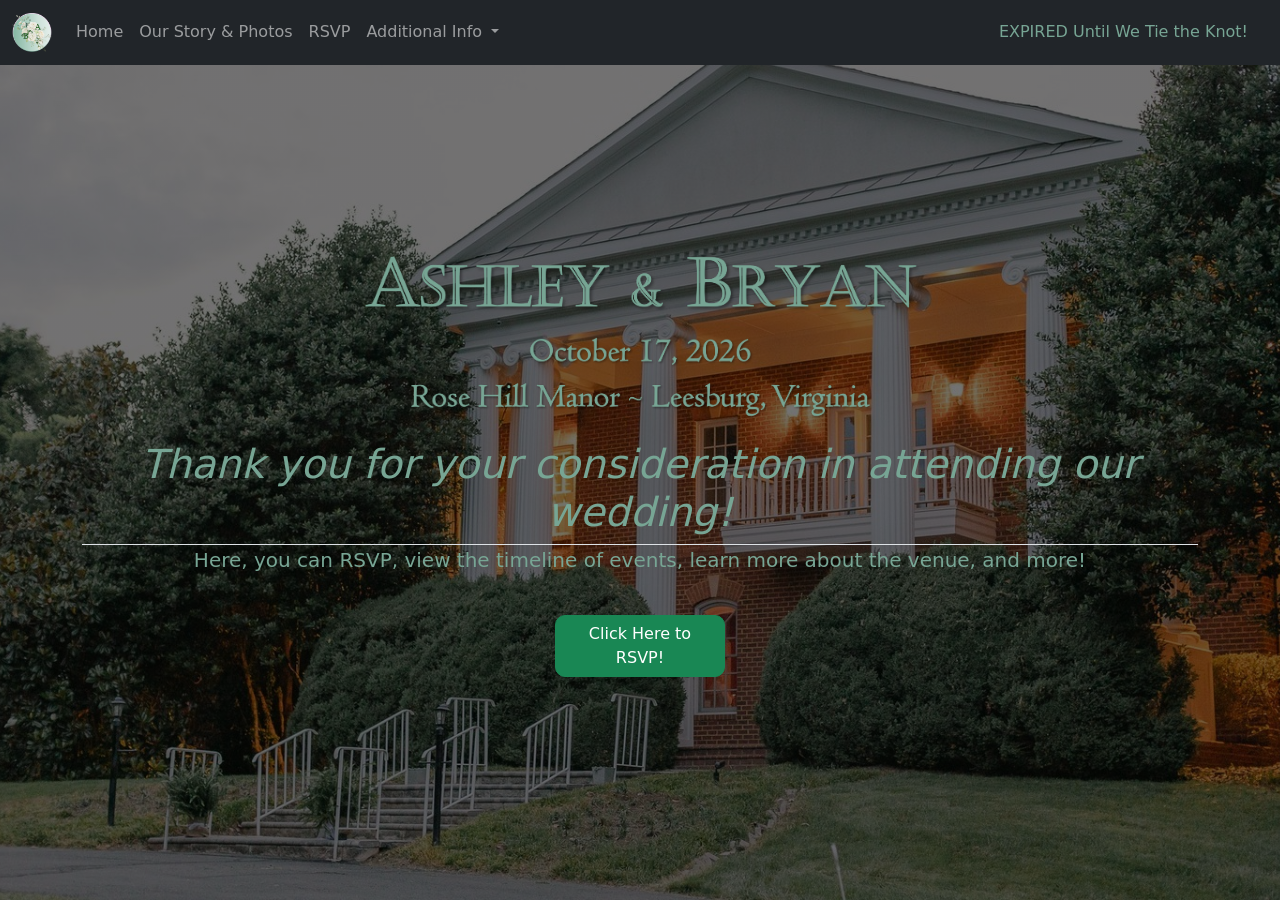
==== index.html @ 91b191a4 "Major code cleanup. Added bkg to title css" ====
<html lang="en">
  <head>
    <meta name="viewport" content="width=device-width, initial-scale=1">
    <link href="https://cdn.jsdelivr.net/npm/bootstrap@5.3.0-alpha3/dist/css/bootstrap.min.css" rel="stylesheet" 
          integrity="sha384-KK94CHFLLe+nY2dmCWGMq91rCGa5gtU4mk92HdvYe+M/SXH301p5ILy+dN9+nJOZ" crossorigin="anonymous">
    <script src="https://cdnjs.cloudflare.com/ajax/libs/jquery/3.3.1/jquery.min.js"></script>
      <script src="https://cdn.jsdelivr.net/npm/bootstrap@5.3.0/dist/js/bootstrap.bundle.min.js"></script>

    <title>Ashley & Bryan's Wedding</title>
    <link rel="icon" href="images/icons_logos/roses1.png">
    <link rel="stylesheet" href="title_format.css">
  </head>

  <body class="manor">
      <header class="masthead mb-auto" data-bs-theme="dark">
            <nav class="navbar fixed-top navbar-expand-md navbar-dark bg-dark">
                <div class="container-fluid">
                    <a class="navbar-brand" href="index.html"> <img src="images/icons_logos/AB2.png" style="height: auto; width: 40px;"></a>

                    <button class="navbar-toggler" type="button" data-bs-toggle="collapse" data-bs-target="#navbarCollapse" aria-controls="navbarCollapse" aria-expanded="true" aria-label="Toggle navigation">
                        <span class="navbar-toggler-icon"></span>
                    </button>

                    <div class="navbar-collapse collapse" id="navbarCollapse">
                        <ul class="navbar-nav me-auto mb-2 mb-md-0">
                            <li class="nav-item active">
                                <a class="nav-link" href="index.html ">Home </a>
                            </li>
                            <li class="nav-item">
                                <a class="nav-link" href="our_story_photos.html">Our Story & Photos </a>
                            </li>
                            <li class="nav-item">
                                <a class="nav-link" href="rsvp.html">RSVP </a>
                            </li>
                            <div class="nav-item dropdown">
                            <a class="nav-link dropdown-toggle" href="#" id="navbarNavDropdown" data-bs-toggle="dropdown" aria-haspopup="true" aria-expanded="false">
                            Additional Info
                            </a>
                            <div class="dropdown-menu" aria-labelledby="navbarDropdownMenuLink">
                            <a class="dropdown-item" href="timeline_of_events.html">Timeline of Events</a>
                            <a class="dropdown-item" href="about_the_venue.html">About the Venue </a>
                            <a class="dropdown-item" href="dress_code.html">Dress Code </a>
                            <a class="dropdown-item" href="qna.html">Q & A </a>
                            </ul>
                            </div>
                        <div style="color: rgb(119, 165, 148); padding-right: 20px;">
                            <script src="countdown.js"></script> <span id="demo"></span> <span>Until We Tie the Knot! </span> 
                        </div>
                    </div>
                </div> 
            </nav>
        </header>
    <div class="text=center" style="min-height: 100vh; display: flex; justify-content: center; align-items: center; flex-direction: column">
            <br><br>
            <img src="images/titles/CoverNames.png" style="width:60%;" id="covernames"> 
            <div class="container" style="text-align: center; color: rgb(119, 165, 148)">
                <h1 class="display-6"><i>Thank you for your consideration in attending our wedding!</i></h1>
                
                <footer class="border-bottom" style="align-self: center"> </footer>
                <p class="lead">Here, you can RSVP, view the timeline of events, learn more about the venue, and more!</p><br>                    
                <a class="btn btn-success" type="button" href="rsvp.html" style="color: rgb(255, 255, 255); border-radius: 10px; width: 170px;">Click Here to RSVP!</a>
            </div><br><br>
        </div>

    <!-- Placed at the end of the document so the pages load faster -->
    <script src="https://code.jquery.com/jquery-3.2.1.slim.min.js" integrity="sha384-KJ3o2DKtIkvYIK3UENzmM7KCkRr/rE9/Qpg6aAZGJwFDMVNA/GpGFF93hXpG5KkN" crossorigin="anonymous"></script>
    <script>window.jQuery || document.write('<script src="../../assets/js/vendor/jquery-slim.min.js"><\/script>')</script>
    <script src="../../assets/js/vendor/popper.min.js"></script>
    <script src="../../dist/js/bootstrap.min.js"></script>
  

    </body>
    </html>
---- title_format.css ----
body.manor {
  margin: 0;
  background-image: linear-gradient(rgba(0, 0, 0, 0.55), rgba(0,0,0,0.55)), url('images/bkg/manor_side.jpg'); 
  background-size: cover;
  background-position: center;
  background-repeat: no-repeat;
  height: 100vh;
  background-attachment: fixed;
}

body.ring {
  margin: 0;
  background-image: linear-gradient(rgba(0,0,0,0.4), rgba(0,0,0,0.4)), url('images/bkg/rings.png');
  background-size: cover;
  background-position: center;
  background-repeat: no-repeat;
  height: 100vh;
  background-attachment: fixed;
}

body.cherryblossoms {
  margin: 0;
  background-image: linear-gradient(rgba(0,0,0,0.4), rgba(0,0,0,0.4)), url('images/bkg/cherryblossoms.png');
  background-size: cover;
  background-position: center;
  background-repeat: no-repeat;
  height: 100vh;
  background-attachment: fixed;
}

/* Prevent PNG images from shrinking too small */
img.png-min {
  min-width: 200px;   /* adjust as needed */
  min-height: auto;   /* keeps aspect ratio */
  max-width: 600px;
  max-height: auto    /* still responsive */
}

/* Optional: stricter control on very small screens */
@media (max-width: 576px) {
  img.png-min {
    min-width: 120px; /* slightly smaller minimum for mobile */
  }
}

.image-wrapper {
  overflow-x: auto;
}
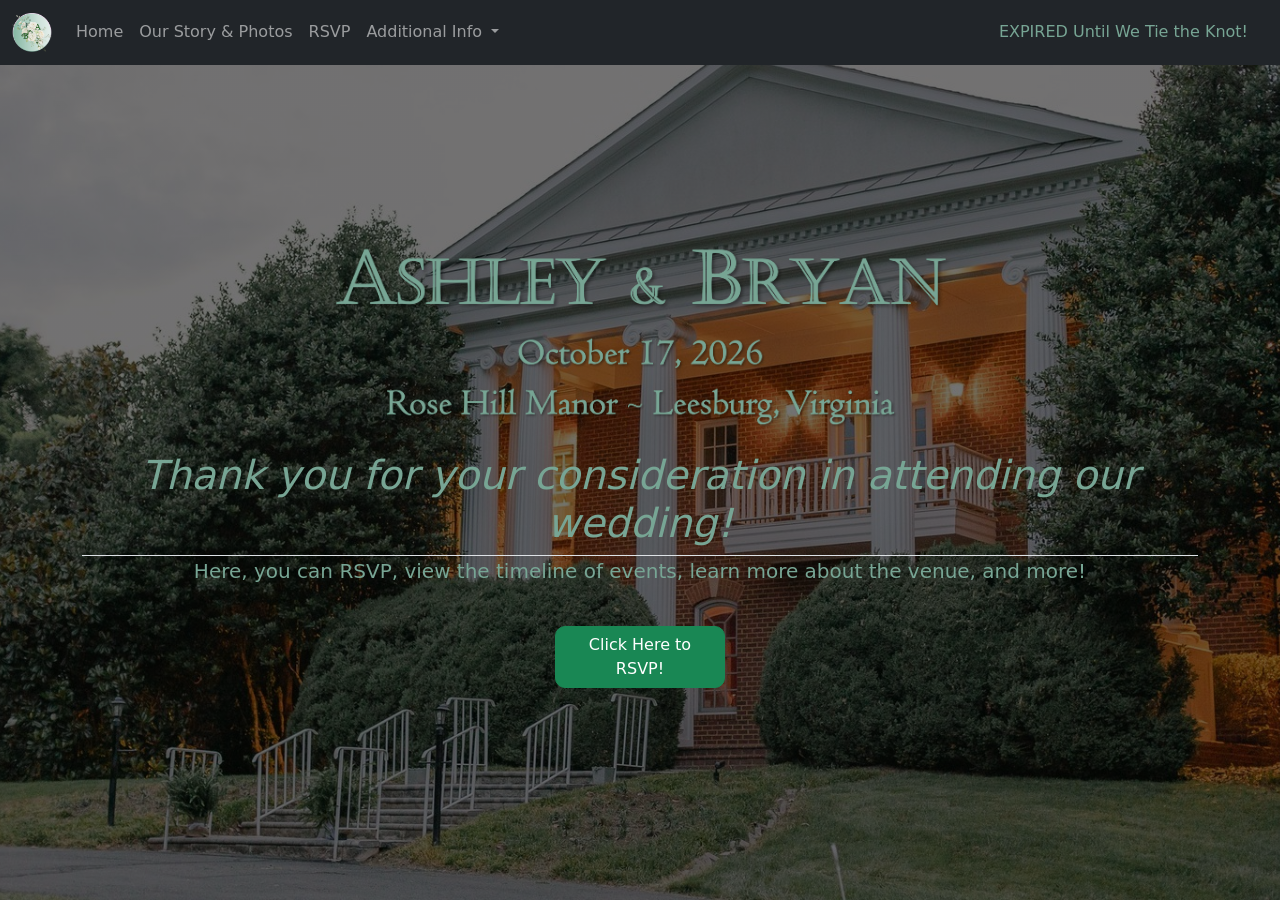
==== commit 1976ce88: "added minimum image resize for mobile" ====
--- a/index.html
+++ b/index.html
@@ -52,7 +52,7 @@
         </header>
     <div class="text=center" style="min-height: 100vh; display: flex; justify-content: center; align-items: center; flex-direction: column">
             <br><br>
-            <img src="images/titles/CoverNames.png" style="width:60%;" id="covernames"> 
+            <img class="png-min-main" src="images/titles/CoverNames.png" id="covernames"> 
             <div class="container" style="text-align: center; color: rgb(119, 165, 148)">
                 <h1 class="display-6"><i>Thank you for your consideration in attending our wedding!</i></h1>
                 
--- a/title_format.css
+++ b/title_format.css
@@ -36,13 +36,38 @@
   max-height: auto    /* still responsive */
 }
 
+img.png-min-main {
+  min-width: 300px;
+  min-height: auto; 
+  max-width: 850px;
+  max-height: auto; 
+}
+
+img.png-min-lrg {
+  min-width: 300px;
+  min-height: auto; 
+  max-width: 450px;
+  max-height: auto; 
+}
+
 /* Optional: stricter control on very small screens */
 @media (max-width: 576px) {
   img.png-min {
-    min-width: 120px; /* slightly smaller minimum for mobile */
+    min-width: 120px;
+    overflow-x: auto
   }
 }
 
-.image-wrapper {
-  overflow-x: auto;
+@media (max-width: 576px) {
+  img.png-min-main {
+    min-width: 120px;
+    overflow-x: auto
+  }
+}
+
+@media (max-width: 576px) {
+  img.png-min-lrg {
+    min-width: 120px;
+    overflow-x: auto
+  }
 }
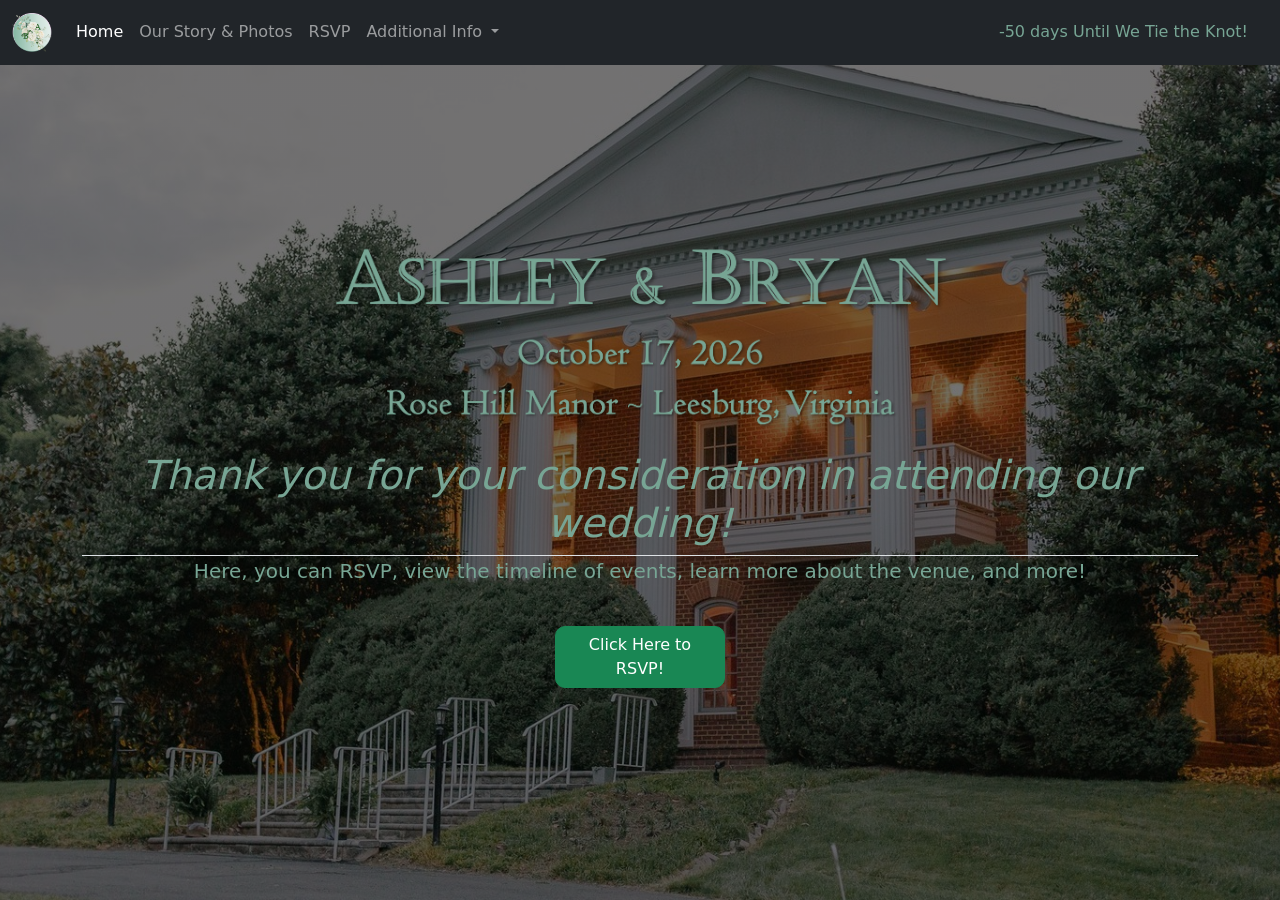
==== commit 101f70c8: "code cleanup, added active tabs, and changed rsvp bkg image" ====
--- a/index.html
+++ b/index.html
@@ -23,8 +23,8 @@
 
                     <div class="navbar-collapse collapse" id="navbarCollapse">
                         <ul class="navbar-nav me-auto mb-2 mb-md-0">
-                            <li class="nav-item active">
-                                <a class="nav-link" href="index.html ">Home </a>
+                            <li class="nav-item">
+                                <a class="nav-link active" href="index.html ">Home </a>
                             </li>
                             <li class="nav-item">
                                 <a class="nav-link" href="our_story_photos.html">Our Story & Photos </a>
@@ -67,7 +67,7 @@
     <script>window.jQuery || document.write('<script src="../../assets/js/vendor/jquery-slim.min.js"><\/script>')</script>
     <script src="../../assets/js/vendor/popper.min.js"></script>
     <script src="../../dist/js/bootstrap.min.js"></script>
-  
+    <script src="countdown.js"></script>
 
     </body>
     </html>
--- a/title_format.css
+++ b/title_format.css
@@ -18,9 +18,9 @@
   background-attachment: fixed;
 }
 
-body.cherryblossoms {
+body.interior {
   margin: 0;
-  background-image: linear-gradient(rgba(0,0,0,0.4), rgba(0,0,0,0.4)), url('images/bkg/cherryblossoms.png');
+  background-image: linear-gradient(rgba(0,0,0,0.4), rgba(0,0,0,0.4)), url('images/bkg/manor_interior.jpg');
   background-size: cover;
   background-position: center;
   background-repeat: no-repeat;
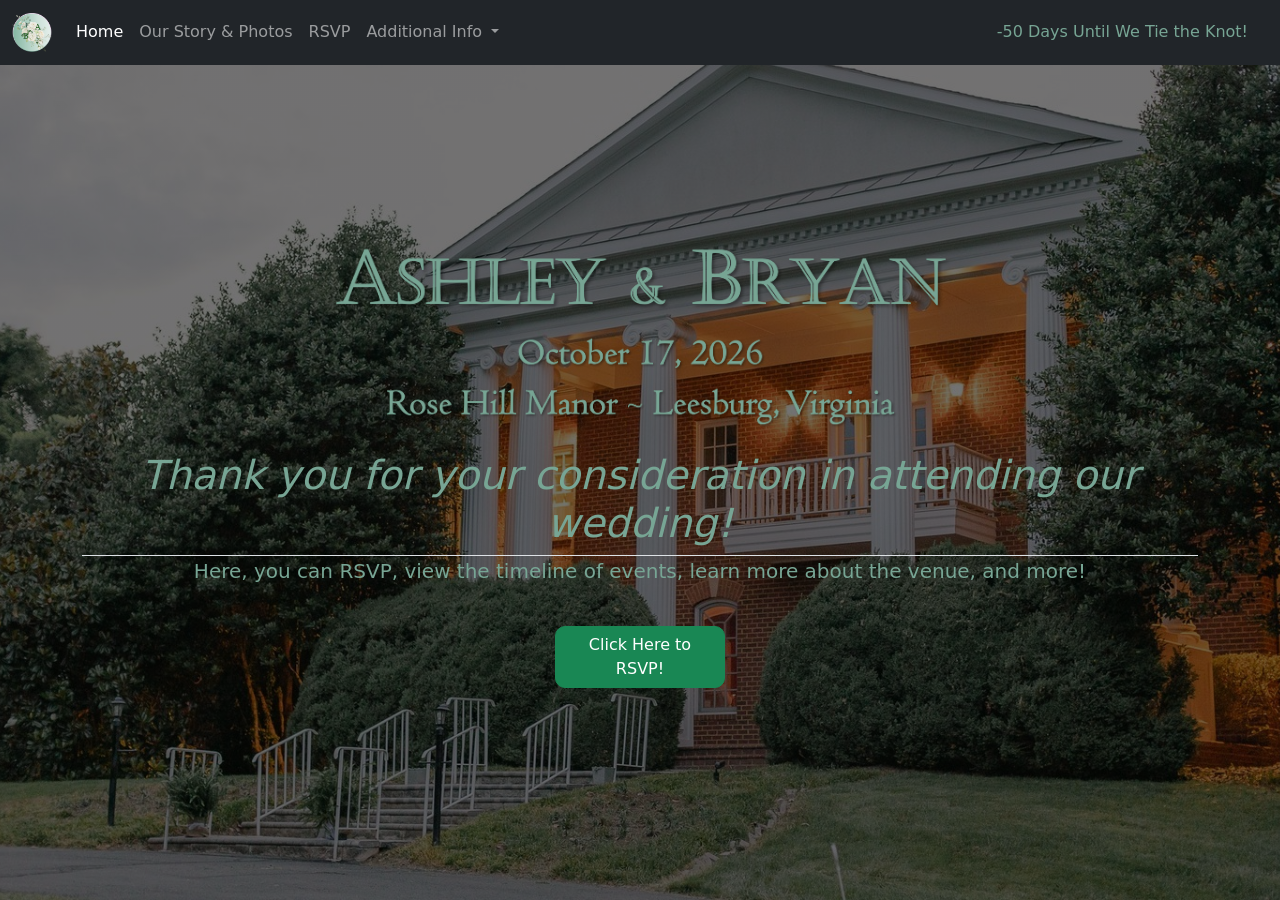
==== commit e8b7d35a: "fixed title formatting in mobile mode" ====
--- a/index.html
+++ b/index.html
@@ -52,7 +52,7 @@
         </header>
     <div class="text=center" style="min-height: 100vh; display: flex; justify-content: center; align-items: center; flex-direction: column">
             <br><br>
-            <img class="png-min-main" src="images/titles/CoverNames.png" id="covernames"> 
+            <img class="png-min-main" src="images/titles/CoverNames.png" id="covernames" style="width: 100%; height: auto;"> 
             <div class="container" style="text-align: center; color: rgb(119, 165, 148)">
                 <h1 class="display-6"><i>Thank you for your consideration in attending our wedding!</i></h1>
                 
--- a/title_format.css
+++ b/title_format.css
@@ -4,7 +4,7 @@
   background-size: cover;
   background-position: center;
   background-repeat: no-repeat;
-  height: 100vh;
+  /* height: 100vh; */
   background-attachment: fixed;
 }
 
@@ -70,4 +70,4 @@
     min-width: 120px;
     overflow-x: auto
   }
-}+}
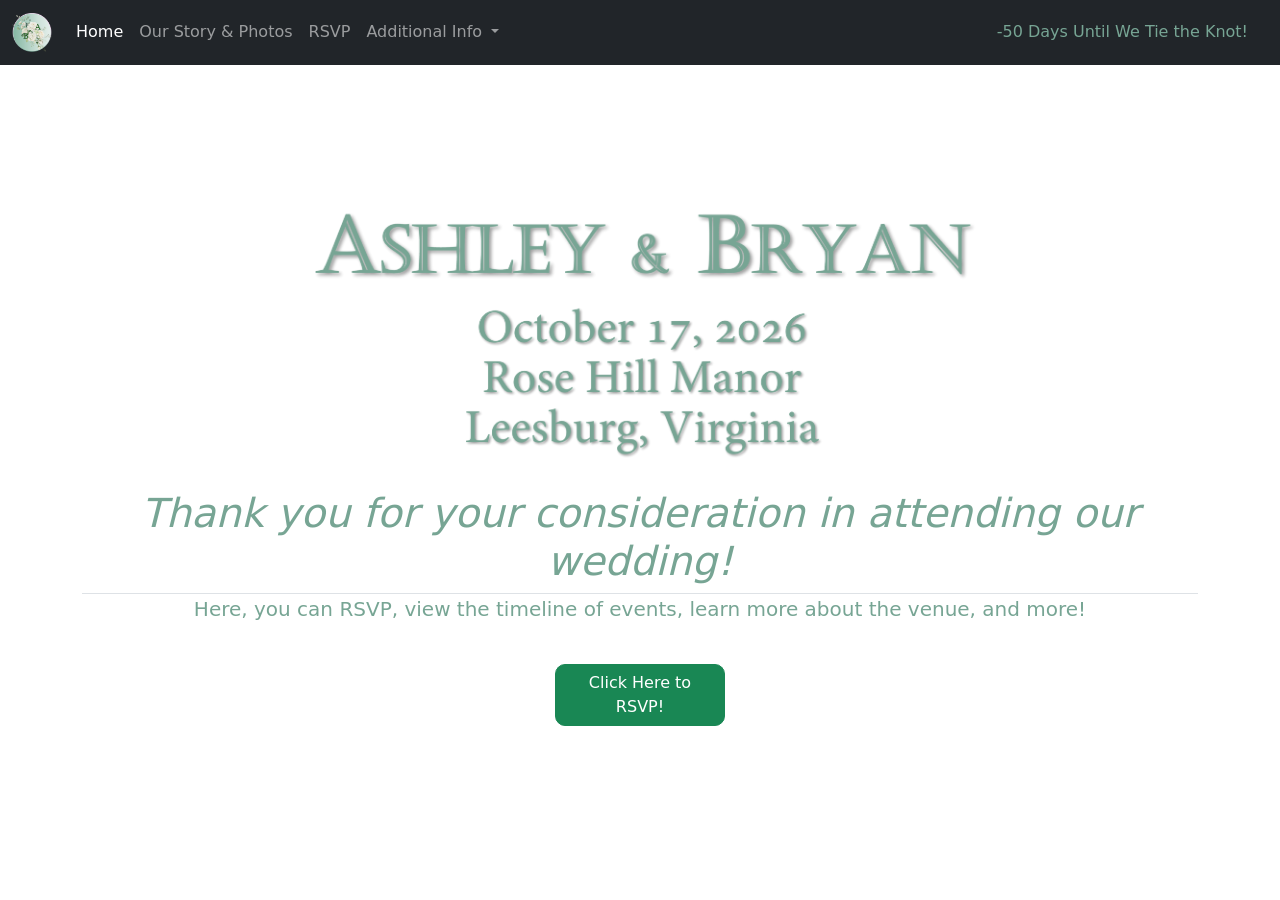
==== commit 278199a4: "aligned navbar button on mobile to left side and set charset to UTF8" ====
--- a/index.html
+++ b/index.html
@@ -1,73 +1,83 @@
 <html lang="en">
-  <head>
-    <meta name="viewport" content="width=device-width, initial-scale=1">
-    <link href="https://cdn.jsdelivr.net/npm/bootstrap@5.3.0-alpha3/dist/css/bootstrap.min.css" rel="stylesheet" 
-          integrity="sha384-KK94CHFLLe+nY2dmCWGMq91rCGa5gtU4mk92HdvYe+M/SXH301p5ILy+dN9+nJOZ" crossorigin="anonymous">
+
+<head>
+    <meta name="viewport" content="width=device-width, initial-scale=1 charset=UTF-8">
+    <link href="https://cdn.jsdelivr.net/npm/bootstrap@5.3.0-alpha3/dist/css/bootstrap.min.css" rel="stylesheet"
+        integrity="sha384-KK94CHFLLe+nY2dmCWGMq91rCGa5gtU4mk92HdvYe+M/SXH301p5ILy+dN9+nJOZ" crossorigin="anonymous">
     <script src="https://cdnjs.cloudflare.com/ajax/libs/jquery/3.3.1/jquery.min.js"></script>
-      <script src="https://cdn.jsdelivr.net/npm/bootstrap@5.3.0/dist/js/bootstrap.bundle.min.js"></script>
+    <script src="https://cdn.jsdelivr.net/npm/bootstrap@5.3.0/dist/js/bootstrap.bundle.min.js"></script>
 
     <title>Ashley & Bryan's Wedding</title>
     <link rel="icon" href="images/icons_logos/roses1.png">
     <link rel="stylesheet" href="title_format.css">
-  </head>
+</head>
 
-  <body class="manor">
-      <header class="masthead mb-auto" data-bs-theme="dark">
-            <nav class="navbar fixed-top navbar-expand-md navbar-dark bg-dark">
-                <div class="container-fluid">
-                    <a class="navbar-brand" href="index.html"> <img src="images/icons_logos/AB2.png" style="height: auto; width: 40px;"></a>
+<body class="manor">
+    <header class="masthead mb-auto" data-bs-theme="dark">
+        <nav class="navbar fixed-top navbar-expand-md navbar-dark bg-dark">
+            <div class="container-fluid">
+                <a class="navbar-brand" href="index.html"> <img src="images/icons_logos/AB2.png"
+                        style="height: auto; width: 40px;"></a>
 
-                    <button class="navbar-toggler" type="button" data-bs-toggle="collapse" data-bs-target="#navbarCollapse" aria-controls="navbarCollapse" aria-expanded="true" aria-label="Toggle navigation">
-                        <span class="navbar-toggler-icon"></span>
-                    </button>
+                <button class="navbar-toggler me-auto" type="button" data-bs-toggle="collapse" data-bs-target="#navbarCollapse"
+                    aria-controls="navbarCollapse" aria-expanded="true" aria-label="Toggle navigation">
+                    <span class="navbar-toggler-icon"></span>
+                </button>
 
-                    <div class="navbar-collapse collapse" id="navbarCollapse">
-                        <ul class="navbar-nav me-auto mb-2 mb-md-0">
-                            <li class="nav-item">
-                                <a class="nav-link active" href="index.html ">Home </a>
-                            </li>
-                            <li class="nav-item">
-                                <a class="nav-link" href="our_story_photos.html">Our Story & Photos </a>
-                            </li>
-                            <li class="nav-item">
-                                <a class="nav-link" href="rsvp.html">RSVP </a>
-                            </li>
-                            <div class="nav-item dropdown">
-                            <a class="nav-link dropdown-toggle" href="#" id="navbarNavDropdown" data-bs-toggle="dropdown" aria-haspopup="true" aria-expanded="false">
-                            Additional Info
+                <div class="navbar-collapse collapse" id="navbarCollapse">
+                    <ul class="navbar-nav me-auto mb-2 mb-md-0">
+                        <li class="nav-item">
+                            <a class="nav-link active" href="index.html ">Home </a>
+                        </li>
+                        <li class="nav-item">
+                            <a class="nav-link" href="our_story_photos.html">Our Story & Photos </a>
+                        </li>
+                        <li class="nav-item">
+                            <a class="nav-link" href="rsvp.html">RSVP </a>
+                        </li>
+                        <div class="nav-item dropdown">
+                            <a class="nav-link dropdown-toggle" href="#" id="navbarNavDropdown"
+                                data-bs-toggle="dropdown" aria-haspopup="true" aria-expanded="false">
+                                Additional Info
                             </a>
                             <div class="dropdown-menu" aria-labelledby="navbarDropdownMenuLink">
-                            <a class="dropdown-item" href="timeline_of_events.html">Timeline of Events</a>
-                            <a class="dropdown-item" href="about_the_venue.html">About the Venue </a>
-                            <a class="dropdown-item" href="dress_code.html">Dress Code </a>
-                            <a class="dropdown-item" href="qna.html">Q & A </a>
-                            </ul>
-                            </div>
-                        <div style="color: rgb(119, 165, 148); padding-right: 20px;">
-                            <script src="countdown.js"></script> <span id="demo"></span> <span>Until We Tie the Knot! </span> 
-                        </div>
-                    </div>
-                </div> 
-            </nav>
-        </header>
-    <div class="text=center" style="min-height: 100vh; display: flex; justify-content: center; align-items: center; flex-direction: column">
-            <br><br>
-            <img class="png-min-main" src="images/titles/CoverNames.png" id="covernames" style="width: 100%; height: auto;"> 
-            <div class="container" style="text-align: center; color: rgb(119, 165, 148)">
-                <h1 class="display-6"><i>Thank you for your consideration in attending our wedding!</i></h1>
-                
-                <footer class="border-bottom" style="align-self: center"> </footer>
-                <p class="lead">Here, you can RSVP, view the timeline of events, learn more about the venue, and more!</p><br>                    
-                <a class="btn btn-success" type="button" href="rsvp.html" style="color: rgb(255, 255, 255); border-radius: 10px; width: 170px;">Click Here to RSVP!</a>
-            </div><br><br>
-        </div>
+                                <a class="dropdown-item" href="timeline_of_events.html">Timeline of Events</a>
+                                <a class="dropdown-item" href="about_the_venue.html">About the Venue </a>
+                                <a class="dropdown-item" href="dress_code.html">Dress Code </a>
+                                <a class="dropdown-item" href="qna.html">Q & A </a>
+                    </ul>
+                </div>
+                <div style="color: rgb(119, 165, 148); padding-right: 20px;">
+                    <script src="countdown.js"></script> <span id="demo"></span> <span>Until We Tie the Knot! </span>
+                </div>
+            </div>
+            </div>
+        </nav>
+    </header>
+    <div class="text=center"
+        style="min-height: 100vh; display: flex; justify-content: center; align-items: center; flex-direction: column">
+        <br><br>
+        <img class="png-min-main" src="images/titles/CoverNames.png" id="covernames" style="width: 100%; height: auto;">
+        <div class="container" style="text-align: center; color: rgb(119, 165, 148)">
+            <h1 class="display-6"><i>Thank you for your consideration in attending our wedding!</i></h1>
+
+            <footer class="border-bottom" style="align-self: center"> </footer>
+            <p class="lead">Here, you can RSVP, view the timeline of events, learn more about the venue, and more!</p>
+            <br>
+            <a class="btn btn-success" type="button" href="rsvp.html"
+                style="color: rgb(255, 255, 255); border-radius: 10px; width: 170px;">Click Here to RSVP!</a>
+        </div><br><br>
+    </div>
 
     <!-- Placed at the end of the document so the pages load faster -->
-    <script src="https://code.jquery.com/jquery-3.2.1.slim.min.js" integrity="sha384-KJ3o2DKtIkvYIK3UENzmM7KCkRr/rE9/Qpg6aAZGJwFDMVNA/GpGFF93hXpG5KkN" crossorigin="anonymous"></script>
+    <script src="https://code.jquery.com/jquery-3.2.1.slim.min.js"
+        integrity="sha384-KJ3o2DKtIkvYIK3UENzmM7KCkRr/rE9/Qpg6aAZGJwFDMVNA/GpGFF93hXpG5KkN"
+        crossorigin="anonymous"></script>
     <script>window.jQuery || document.write('<script src="../../assets/js/vendor/jquery-slim.min.js"><\/script>')</script>
     <script src="../../assets/js/vendor/popper.min.js"></script>
     <script src="../../dist/js/bootstrap.min.js"></script>
     <script src="countdown.js"></script>
 
-    </body>
-    </html>+</body>
+
+</html>
--- a/title_format.css
+++ b/title_format.css
@@ -1,16 +1,25 @@
 body.manor {
   margin: 0;
-  background-image: linear-gradient(rgba(0, 0, 0, 0.55), rgba(0,0,0,0.55)), url('images/bkg/manor_side.jpg'); 
+  background-image: linear-gradient(rgba(0, 0, 0, 0.55)), url('images/bkg/manor_side.jpg'); 
   background-size: cover;
   background-position: center;
   background-repeat: no-repeat;
-  /* height: 100vh; */
   background-attachment: fixed;
 }
 
+body.altar {
+  margin: 0;
+  background-image: linear-gradient(rgba(0, 0, 0, 0.6)), url('images/bkg/altar_space.jpg'); 
+  background-size: cover;
+  background-position: center;
+  background-repeat: no-repeat;
+  height: 100vh;
+  background-attachment: fixed;
+}
+ 
 body.ring {
   margin: 0;
-  background-image: linear-gradient(rgba(0,0,0,0.4), rgba(0,0,0,0.4)), url('images/bkg/rings.png');
+  background-image: linear-gradient(rgba(0,0,0,0.4)), url('images/bkg/rings.png');
   background-size: cover;
   background-position: center;
   background-repeat: no-repeat;
@@ -20,7 +29,7 @@
 
 body.interior {
   margin: 0;
-  background-image: linear-gradient(rgba(0,0,0,0.4), rgba(0,0,0,0.4)), url('images/bkg/manor_interior.jpg');
+  background-image: linear-gradient(rgba(0,0,0,0.4)), url('images/bkg/tables_interior.jpg');
   background-size: cover;
   background-position: center;
   background-repeat: no-repeat;
@@ -28,46 +37,56 @@
   background-attachment: fixed;
 }
 
-/* Prevent PNG images from shrinking too small */
+body.overhead {
+  margin: 0;
+  background-image: linear-gradient(rgba(0,0,0,0.6)), url('images/bkg/drone_image.jpg');
+  background-size: cover;
+  background-position: center;
+  background-repeat: no-repeat;
+  height: 100vh;
+  background-attachment: fixed;
+}
+
+/* Prevent PNG titles from shrinking too small */
 img.png-min {
-  min-width: 200px;   /* adjust as needed */
-  min-height: auto;   /* keeps aspect ratio */
+  min-width: 200px;
+  min-height: auto;
   max-width: 600px;
-  max-height: auto    /* still responsive */
+  max-height: auto;
 }
 
 img.png-min-main {
   min-width: 300px;
   min-height: auto; 
-  max-width: 850px;
+  max-width: 750px;
   max-height: auto; 
 }
 
-img.png-min-lrg {
-  min-width: 300px;
+img.png-min-rsvp {
+  min-width: 200px;
   min-height: auto; 
-  max-width: 450px;
+  max-width: 350px;
   max-height: auto; 
 }
 
-/* Optional: stricter control on very small screens */
+/* Formatting for mobile devices and small screens */
 @media (max-width: 576px) {
+      body.interior {
+    background-image: linear-gradient(rgba(0,0,0,0.4)), url('images/bkg/tables_mobile.jpg');
+  }
+
   img.png-min {
-    min-width: 120px;
+    min-width: 200px;
     overflow-x: auto
   }
-}
 
-@media (max-width: 576px) {
   img.png-min-main {
-    min-width: 120px;
+    min-width: 300px;
     overflow-x: auto
   }
-}
 
-@media (max-width: 576px) {
-  img.png-min-lrg {
-    min-width: 120px;
+    img.png-min-rsvp {
+    min-width: 200px;
     overflow-x: auto
   }
-}
+}
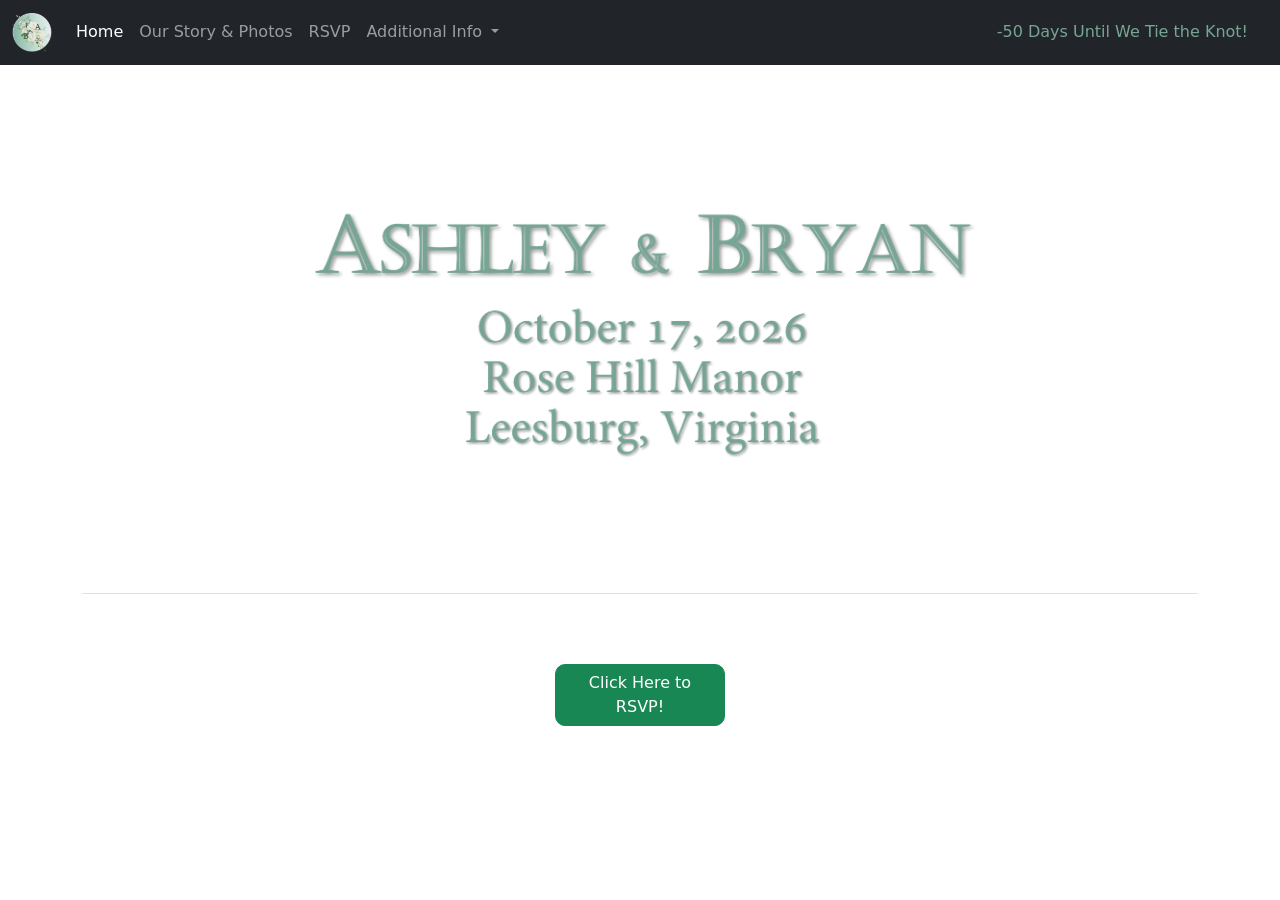
==== commit 15b52a1a: "changed photo for our story and about the venue sections. added text shadows" ====
--- a/index.html
+++ b/index.html
@@ -58,7 +58,7 @@
         style="min-height: 100vh; display: flex; justify-content: center; align-items: center; flex-direction: column">
         <br><br>
         <img class="png-min-main" src="images/titles/CoverNames.png" id="covernames" style="width: 100%; height: auto;">
-        <div class="container" style="text-align: center; color: rgb(119, 165, 148)">
+        <div class="container" style="text-align: center; color: rgb(255, 255, 255)">
             <h1 class="display-6"><i>Thank you for your consideration in attending our wedding!</i></h1>
 
             <footer class="border-bottom" style="align-self: center"> </footer>
--- a/title_format.css
+++ b/title_format.css
@@ -30,6 +30,16 @@
 body.interior {
   margin: 0;
   background-image: linear-gradient(rgba(0,0,0,0.4)), url('images/bkg/tables_interior.jpg');
+  background-size: cover;
+  background-position: center;
+  background-repeat: no-repeat;
+  height: 100vh;
+  background-attachment: fixed;
+}
+
+body.couple {
+  margin: 0;
+  background-image: linear-gradient(rgba(0,0,0,0.4)), url('images/bkg/couple.jpg');
   background-size: cover;
   background-position: center;
   background-repeat: no-repeat;
@@ -89,4 +99,36 @@
     min-width: 200px;
     overflow-x: auto
   }
+
+
+  .btn-success {
+    margin-top: 10px;
+    margin-left: 12px;
+  }
+
+#sec1
+{
+  text-align: center;
+}
+#sec2
+{
+  text-align: center;
+}
+#sec3
+{
+  text-align: center;
+}
+
+    #sec1pic{
+    display:none;
+  }
+
+  #sec2pic{
+    display:none;
+  }
+
+  #sec3pic{
+    display:none;
+  }
+
 }
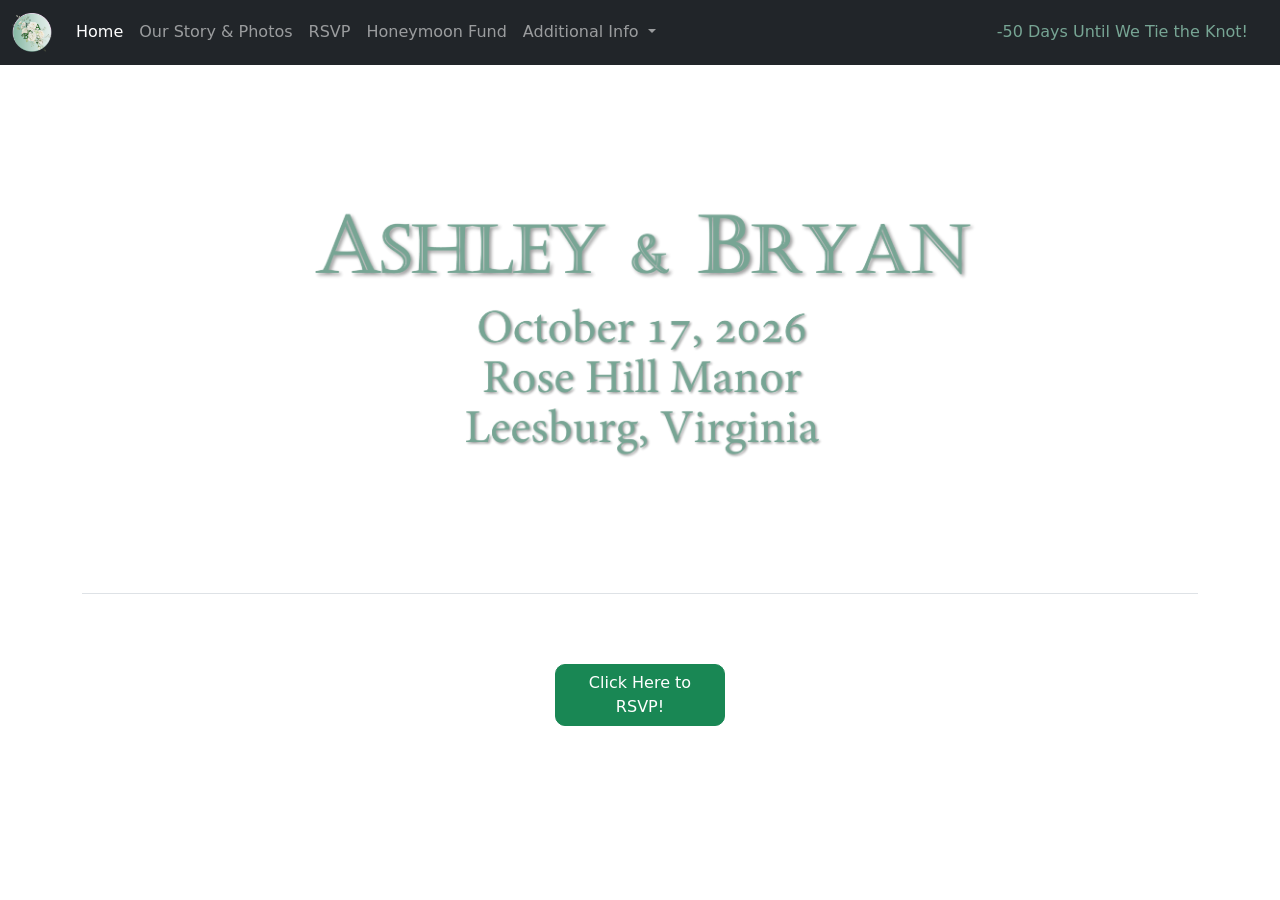
==== commit 433e1765: "Added Honeymoon FUnd page and added the page to navbar on all pages." ====
--- a/index.html
+++ b/index.html
@@ -34,6 +34,9 @@
                         </li>
                         <li class="nav-item">
                             <a class="nav-link" href="rsvp.html">RSVP </a>
+                        </li>
+                        <li class="nav-item">
+                            <a class="nav-link" href="donate.html">Honeymoon Fund </a>
                         </li>
                         <div class="nav-item dropdown">
                             <a class="nav-link dropdown-toggle" href="#" id="navbarNavDropdown"
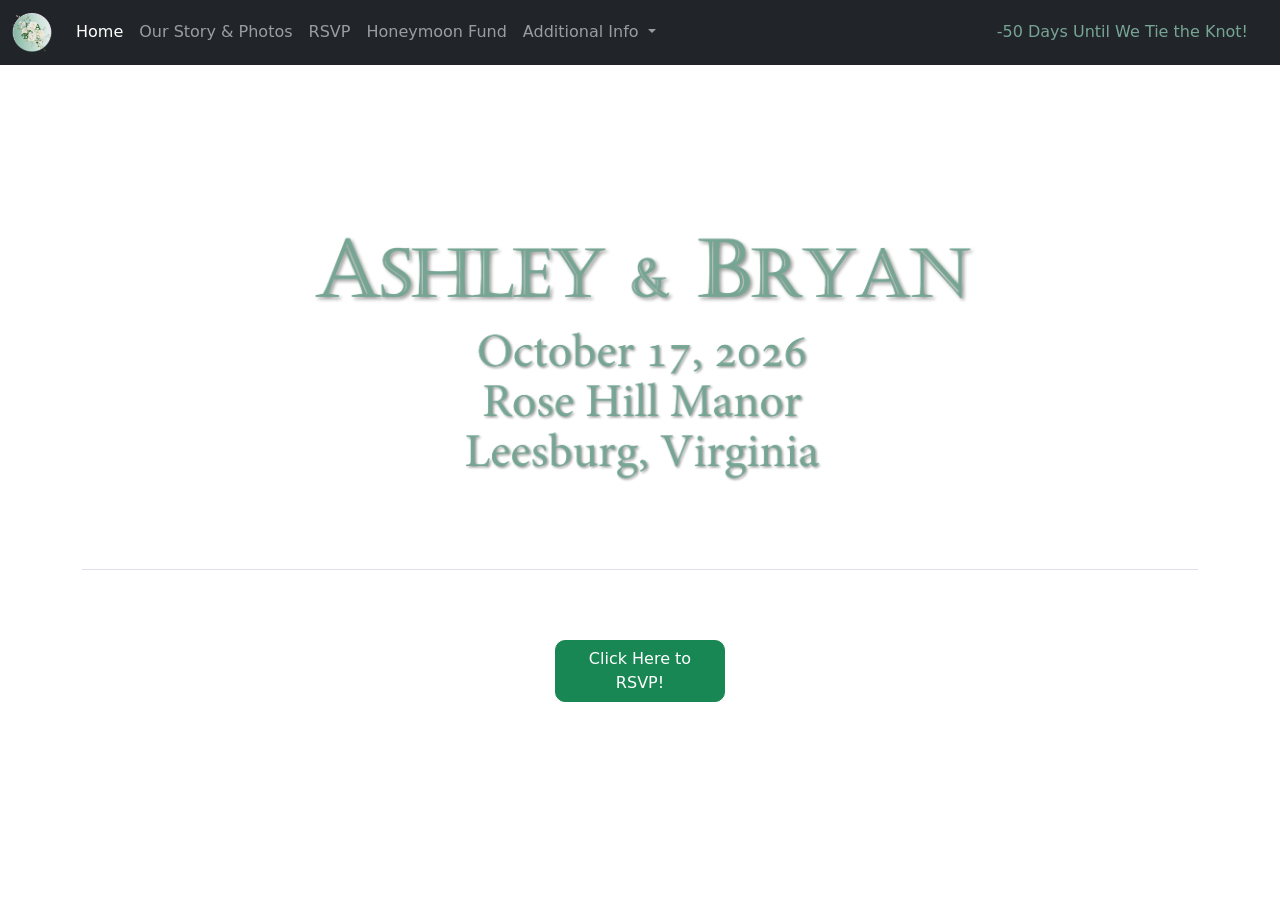
==== commit f4d05f61: "RSVP instructions added" ====
--- a/index.html
+++ b/index.html
@@ -62,7 +62,7 @@
         <br><br>
         <img class="png-min-main" src="images/titles/CoverNames.png" id="covernames" style="width: 100%; height: auto;">
         <div class="container" style="text-align: center; color: rgb(255, 255, 255)">
-            <h1 class="display-6"><i>Thank you for your consideration in attending our wedding!</i></h1>
+            <h1 class="display-6"><i>Thank you for celebrating this special day with us!</i></h1>
 
             <footer class="border-bottom" style="align-self: center"> </footer>
             <p class="lead">Here, you can RSVP, view the timeline of events, learn more about the venue, and more!</p>
